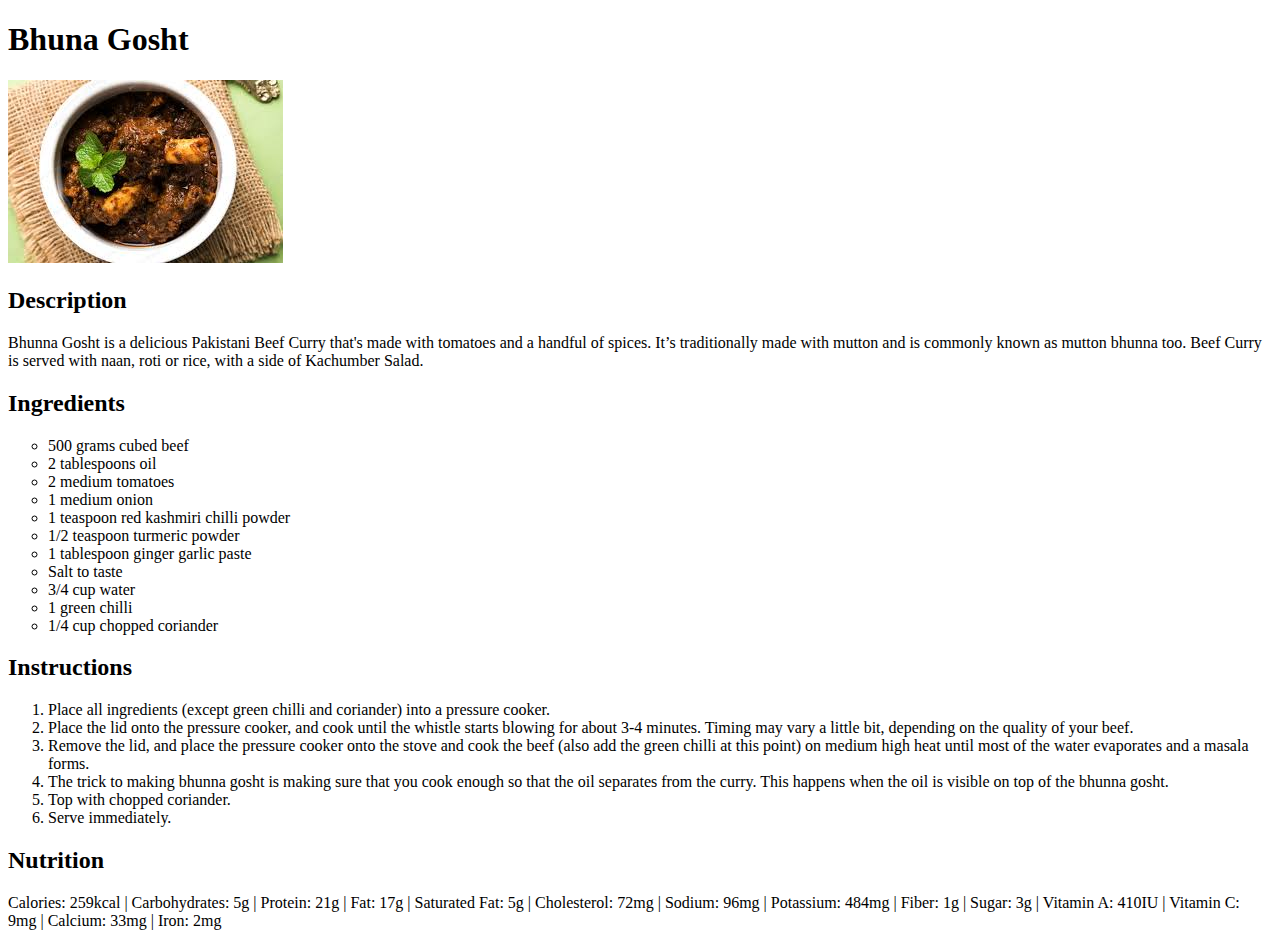
==== recipes/bhuna-gosht.html @ 15326627 "Modifiy README.MD file, add three recipes to index.html" ====
<!DOCTYPE html>
<html lang="en">
    <head>
        <meta charset="UTF-8">
        <title>Bhuna Gosht</title>
    </head>
    <body>
        <h1>Bhuna Gosht</h1>
        <img src="../images/bhunagosht.jpeg">
        <h2>Description</h2>
        <p>Bhunna Gosht is a delicious Pakistani Beef Curry that's made with tomatoes and a handful of spices. It’s traditionally made with mutton and is commonly known as mutton bhunna too. Beef Curry is served with naan, roti or rice, with a side of Kachumber Salad.</p>
        <h2>Ingredients</h2>
        <ul type="circle">
            <li>500 grams cubed beef</li>
            <li>2 tablespoons oil</li>
            <li>2 medium tomatoes</li>
            <li>1 medium onion</li>
            <li>1 teaspoon red kashmiri chilli powder</li>
            <li>1/2 teaspoon turmeric powder</li>
            <li>1 tablespoon ginger garlic paste</li>
            <li>Salt to taste</li>
            <li>3/4 cup water</li>
            <li>1 green chilli</li>
            <li>1/4 cup chopped coriander</li>
        </ul>
        <h2>Instructions</h2>
        <ol>
            <li>Place all ingredients (except green chilli and coriander) into a pressure cooker.</li>
            <li>Place the lid onto the pressure cooker, and cook until the whistle starts blowing for about 3-4 minutes. Timing may vary a little bit, depending on the quality of your beef.</li>
            <li>Remove the lid, and place the pressure cooker onto the stove and cook the beef (also add the green chilli at this point) on medium high heat until most of the water evaporates and a masala forms.</li>
            <li>The trick to making bhunna gosht is making sure that you cook enough so that the oil separates from the curry. This happens when the oil is visible on top of the bhunna gosht.</li>
            <li>Top with chopped coriander.</li>
            <li>Serve immediately.</li>
        </ol>
        <h2>Nutrition</h2>
        <p>Calories: 259kcal | Carbohydrates: 5g | Protein: 21g | Fat: 17g | Saturated Fat: 5g | Cholesterol: 72mg | Sodium: 96mg | Potassium: 484mg | Fiber: 1g | Sugar: 3g | Vitamin A: 410IU | Vitamin C: 9mg | Calcium: 33mg | Iron: 2mg</p>
    </body>
</html>
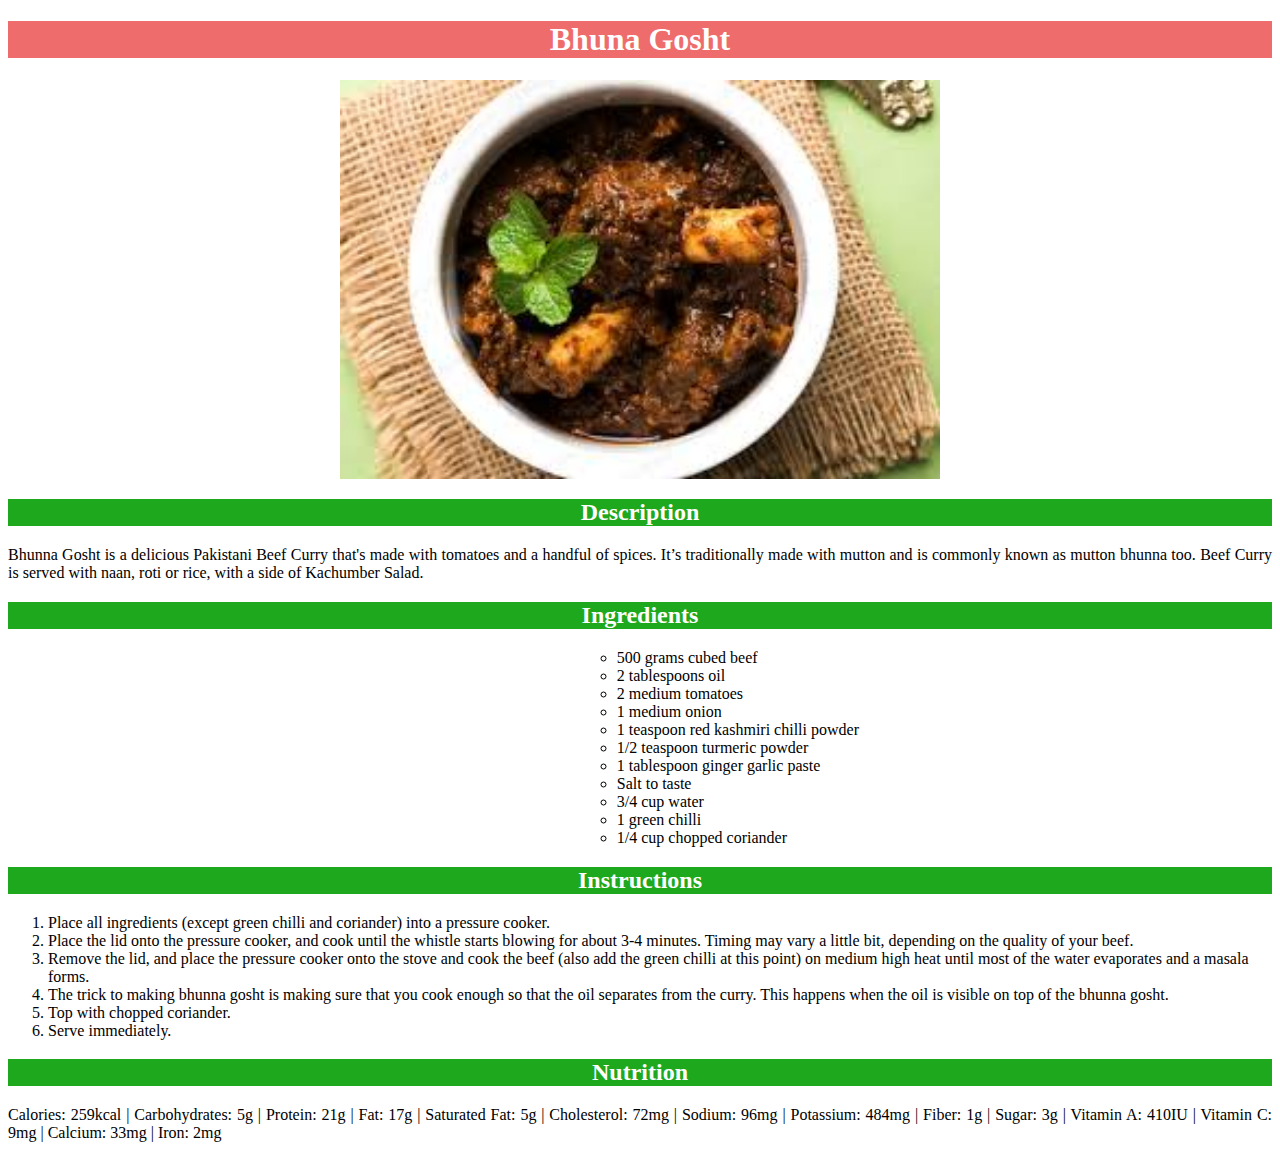
==== commit cd7cf0fe: "Add style to all html files" ====
--- a/recipes/bhuna-gosht.html
+++ b/recipes/bhuna-gosht.html
@@ -1,38 +1,66 @@
 <!DOCTYPE html>
 <html lang="en">
-    <head>
-        <meta charset="UTF-8">
-        <title>Bhuna Gosht</title>
-    </head>
-    <body>
-        <h1>Bhuna Gosht</h1>
-        <img src="../images/bhunagosht.jpeg">
-        <h2>Description</h2>
-        <p>Bhunna Gosht is a delicious Pakistani Beef Curry that's made with tomatoes and a handful of spices. It’s traditionally made with mutton and is commonly known as mutton bhunna too. Beef Curry is served with naan, roti or rice, with a side of Kachumber Salad.</p>
-        <h2>Ingredients</h2>
-        <ul type="circle">
-            <li>500 grams cubed beef</li>
-            <li>2 tablespoons oil</li>
-            <li>2 medium tomatoes</li>
-            <li>1 medium onion</li>
-            <li>1 teaspoon red kashmiri chilli powder</li>
-            <li>1/2 teaspoon turmeric powder</li>
-            <li>1 tablespoon ginger garlic paste</li>
-            <li>Salt to taste</li>
-            <li>3/4 cup water</li>
-            <li>1 green chilli</li>
-            <li>1/4 cup chopped coriander</li>
-        </ul>
-        <h2>Instructions</h2>
-        <ol>
-            <li>Place all ingredients (except green chilli and coriander) into a pressure cooker.</li>
-            <li>Place the lid onto the pressure cooker, and cook until the whistle starts blowing for about 3-4 minutes. Timing may vary a little bit, depending on the quality of your beef.</li>
-            <li>Remove the lid, and place the pressure cooker onto the stove and cook the beef (also add the green chilli at this point) on medium high heat until most of the water evaporates and a masala forms.</li>
-            <li>The trick to making bhunna gosht is making sure that you cook enough so that the oil separates from the curry. This happens when the oil is visible on top of the bhunna gosht.</li>
-            <li>Top with chopped coriander.</li>
-            <li>Serve immediately.</li>
-        </ol>
-        <h2>Nutrition</h2>
-        <p>Calories: 259kcal | Carbohydrates: 5g | Protein: 21g | Fat: 17g | Saturated Fat: 5g | Cholesterol: 72mg | Sodium: 96mg | Potassium: 484mg | Fiber: 1g | Sugar: 3g | Vitamin A: 410IU | Vitamin C: 9mg | Calcium: 33mg | Iron: 2mg</p>
-    </body>
-</html>+  <head>
+    <meta charset="UTF-8" />
+    <title>Bhuna Gosht</title>
+    <link rel="stylesheet" href="style.css" />
+  </head>
+  <body>
+    <h1>Bhuna Gosht</h1>
+    <img src="../images/bhunagosht.jpeg" />
+    <h2>Description</h2>
+    <p>
+      Bhunna Gosht is a delicious Pakistani Beef Curry that's made with tomatoes
+      and a handful of spices. It’s traditionally made with mutton and is
+      commonly known as mutton bhunna too. Beef Curry is served with naan, roti
+      or rice, with a side of Kachumber Salad.
+    </p>
+    <h2>Ingredients</h2>
+    <div class="container">
+      <ul type="circle">
+        <li>500 grams cubed beef</li>
+        <li>2 tablespoons oil</li>
+        <li>2 medium tomatoes</li>
+        <li>1 medium onion</li>
+        <li>1 teaspoon red kashmiri chilli powder</li>
+        <li>1/2 teaspoon turmeric powder</li>
+        <li>1 tablespoon ginger garlic paste</li>
+        <li>Salt to taste</li>
+        <li>3/4 cup water</li>
+        <li>1 green chilli</li>
+        <li>1/4 cup chopped coriander</li>
+      </ul>
+    </div>
+    <h2>Instructions</h2>
+    <ol>
+      <li>
+        Place all ingredients (except green chilli and coriander) into a
+        pressure cooker.
+      </li>
+      <li>
+        Place the lid onto the pressure cooker, and cook until the whistle
+        starts blowing for about 3-4 minutes. Timing may vary a little bit,
+        depending on the quality of your beef.
+      </li>
+      <li>
+        Remove the lid, and place the pressure cooker onto the stove and cook
+        the beef (also add the green chilli at this point) on medium high heat
+        until most of the water evaporates and a masala forms.
+      </li>
+      <li>
+        The trick to making bhunna gosht is making sure that you cook enough so
+        that the oil separates from the curry. This happens when the oil is
+        visible on top of the bhunna gosht.
+      </li>
+      <li>Top with chopped coriander.</li>
+      <li>Serve immediately.</li>
+    </ol>
+    <h2>Nutrition</h2>
+    <p>
+      Calories: 259kcal | Carbohydrates: 5g | Protein: 21g | Fat: 17g |
+      Saturated Fat: 5g | Cholesterol: 72mg | Sodium: 96mg | Potassium: 484mg |
+      Fiber: 1g | Sugar: 3g | Vitamin A: 410IU | Vitamin C: 9mg | Calcium: 33mg
+      | Iron: 2mg
+    </p>
+  </body>
+</html>
--- a/recipes/style.css
+++ b/recipes/style.css
@@ -0,0 +1,35 @@
+h1{
+    background-color: rgba(228, 11, 11, 0.603);
+    color: white;
+    font-family: 'Times New Roman', Times, serif;
+    text-align: center;
+}
+
+h2, h3{
+    background-color: rgb(30, 168, 30);
+    color: white;
+    font-family: 'Times New Roman', Times, serif;
+    text-align: center;
+}
+
+h3{
+    background-color: rgba(153, 54, 8, 0.603);
+}
+p{
+    font-family: 'Times New Roman', Times, serif;
+    text-align: justify;
+}
+
+img{
+    height: auto;
+    width: 600px;
+    display: block;
+    margin-left: auto;
+    margin-right: auto;
+}
+
+.container {
+    display: block;
+    margin-left: 45%;
+    margin-right: auto;
+}
